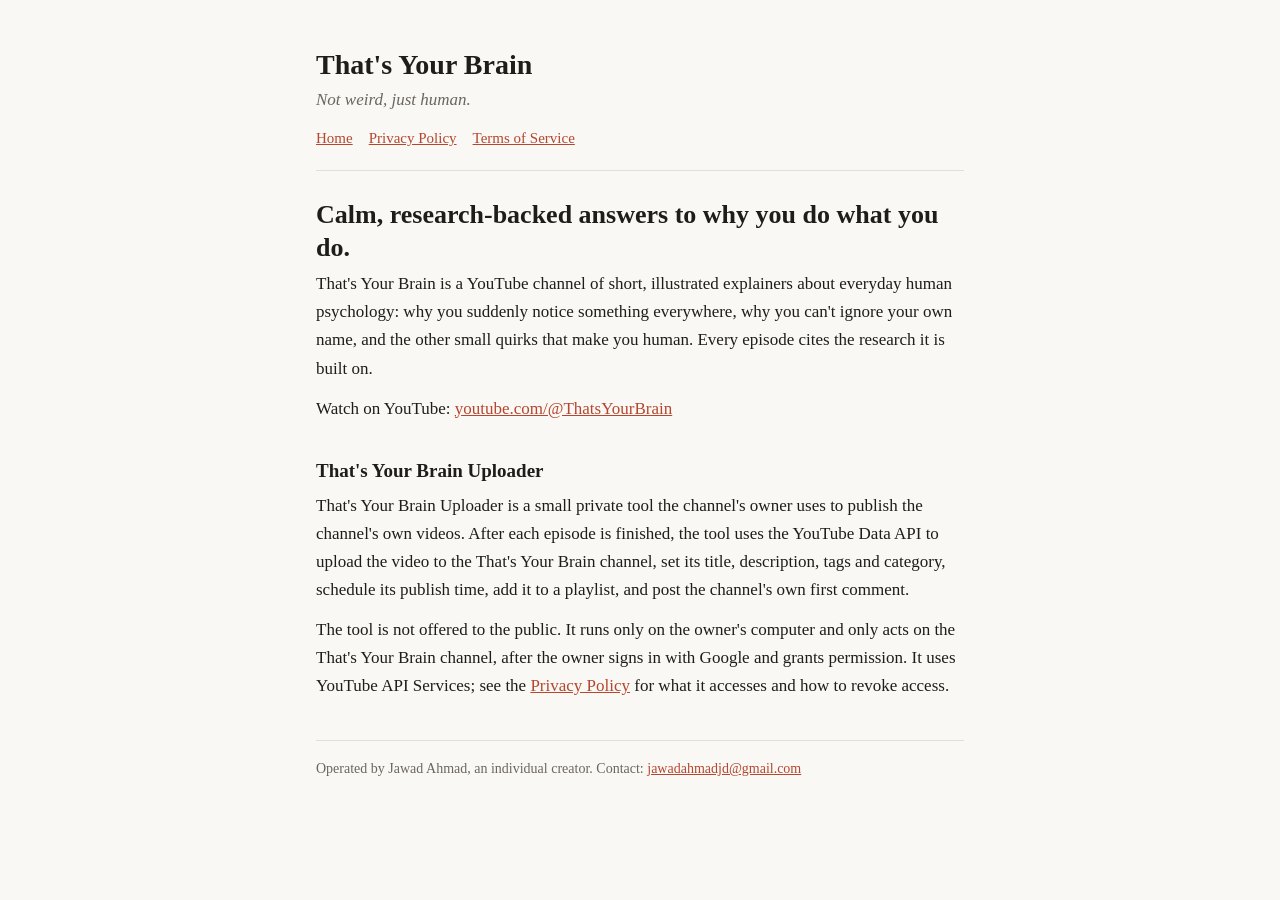
==== index.html @ c1eded34 "That's Your Brain site: home, privacy policy, terms Co-Authored-By: Claude Opus 5.5 <noreply@anthrop" ====
<!doctype html>
<html lang="en">
<head>
  <meta charset="utf-8">
  <meta name="viewport" content="width=device-width, initial-scale=1">
  <title>That's Your Brain</title>
  <meta name="description" content="That's Your Brain: calm, research-backed answers to why you do what you do.">
  <link rel="stylesheet" href="style.css">
</head>
<body>
<main>
  <header>
    <p class="brand">That's Your Brain</p>
    <p class="tag">Not weird, just human.</p>
    <nav><a href="./">Home</a><a href="privacy.html">Privacy Policy</a><a href="terms.html">Terms of Service</a></nav>
  </header>

  <h1>Calm, research-backed answers to why you do what you do.</h1>
  <p>That's Your Brain is a YouTube channel of short, illustrated explainers about everyday human psychology: why you suddenly notice something everywhere, why you can't ignore your own name, and the other small quirks that make you human. Every episode cites the research it is built on.</p>
  <p>Watch on YouTube: <a href="https://www.youtube.com/@ThatsYourBrain">youtube.com/@ThatsYourBrain</a></p>

  <h2>That's Your Brain Uploader</h2>
  <p>That's Your Brain Uploader is a small private tool the channel's owner uses to publish the channel's own videos. After each episode is finished, the tool uses the YouTube Data API to upload the video to the That's Your Brain channel, set its title, description, tags and category, schedule its publish time, add it to a playlist, and post the channel's own first comment.</p>
  <p>The tool is not offered to the public. It runs only on the owner's computer and only acts on the That's Your Brain channel, after the owner signs in with Google and grants permission. It uses YouTube API Services; see the <a href="privacy.html">Privacy Policy</a> for what it accesses and how to revoke access.</p>

  <footer>
    Operated by Jawad Ahmad, an individual creator. Contact: <a href="mailto:jawadahmadjd@gmail.com">jawadahmadjd@gmail.com</a>
  </footer>
</main>
</body>
</html>
---- style.css ----
:root {
  --bg: #faf8f4;
  --ink: #1f1d1a;
  --muted: #6b665e;
  --accent: #b5462f;
  --rule: #e4dfd5;
}
@media (prefers-color-scheme: dark) {
  :root {
    --bg: #161514;
    --ink: #ece8e1;
    --muted: #a39d93;
    --accent: #e0775f;
    --rule: #2e2c29;
  }
}
* { box-sizing: border-box; }
body {
  margin: 0;
  background: var(--bg);
  color: var(--ink);
  font: 17px/1.65 Georgia, "Times New Roman", serif;
}
main { max-width: 680px; margin: 0 auto; padding: 48px 16px 64px; }
header { border-bottom: 1px solid var(--rule); padding-bottom: 20px; margin-bottom: 28px; }
.brand { font: 600 28px/1.2 Georgia, serif; margin: 0; }
.tag { color: var(--muted); font-style: italic; margin: 4px 0 0; }
h1 { font-size: 26px; line-height: 1.25; margin: 0 0 6px; }
h2 { font-size: 19px; margin: 32px 0 6px; }
p, li { margin: 0 0 12px; }
a { color: var(--accent); }
.meta { color: var(--muted); font-size: 15px; }
nav { margin-top: 12px; font-size: 15px; }
nav a { margin-right: 16px; }
footer { border-top: 1px solid var(--rule); margin-top: 40px; padding-top: 16px; color: var(--muted); font-size: 14px; }
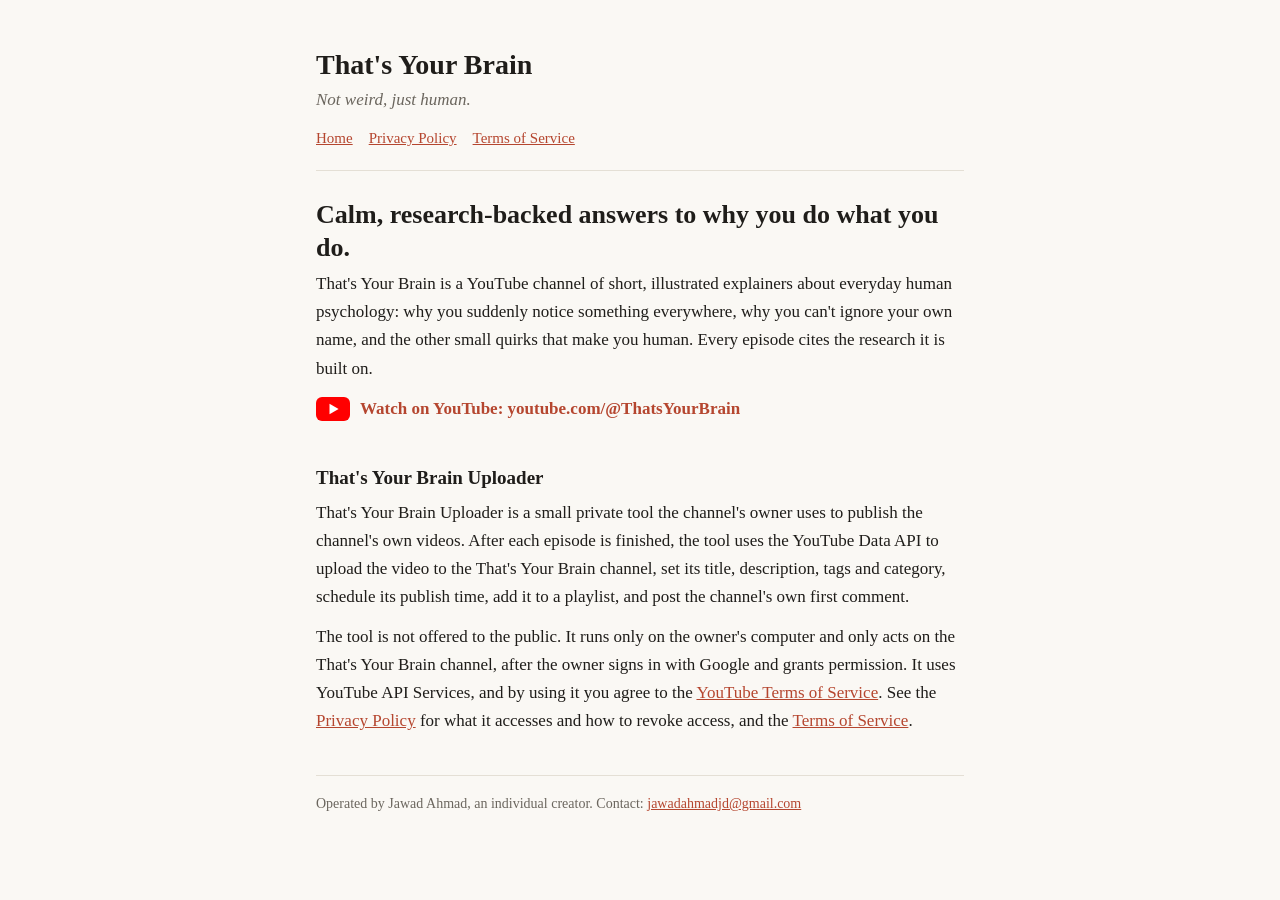
==== commit 3c91e990: "Add YouTube link with icon and YouTube ToS link on home page Co-Authored-By: Claude Opus 5.5 <norepl" ====
--- a/index.html
+++ b/index.html
@@ -17,11 +17,11 @@
 
   <h1>Calm, research-backed answers to why you do what you do.</h1>
   <p>That's Your Brain is a YouTube channel of short, illustrated explainers about everyday human psychology: why you suddenly notice something everywhere, why you can't ignore your own name, and the other small quirks that make you human. Every episode cites the research it is built on.</p>
-  <p>Watch on YouTube: <a href="https://www.youtube.com/@ThatsYourBrain">youtube.com/@ThatsYourBrain</a></p>
+  <p class="yt"><a href="https://www.youtube.com/@ThatsYourBrain" aria-label="Watch That's Your Brain on YouTube"><svg width="34" height="24" viewBox="0 0 34 24" aria-hidden="true"><rect width="34" height="24" rx="6" fill="#FF0000"/><path d="M13.5 6.8v10.4L22.6 12z" fill="#fff"/></svg><span>Watch on YouTube: youtube.com/@ThatsYourBrain</span></a></p>
 
   <h2>That's Your Brain Uploader</h2>
   <p>That's Your Brain Uploader is a small private tool the channel's owner uses to publish the channel's own videos. After each episode is finished, the tool uses the YouTube Data API to upload the video to the That's Your Brain channel, set its title, description, tags and category, schedule its publish time, add it to a playlist, and post the channel's own first comment.</p>
-  <p>The tool is not offered to the public. It runs only on the owner's computer and only acts on the That's Your Brain channel, after the owner signs in with Google and grants permission. It uses YouTube API Services; see the <a href="privacy.html">Privacy Policy</a> for what it accesses and how to revoke access.</p>
+  <p>The tool is not offered to the public. It runs only on the owner's computer and only acts on the That's Your Brain channel, after the owner signs in with Google and grants permission. It uses YouTube API Services, and by using it you agree to the <a href="https://www.youtube.com/t/terms">YouTube Terms of Service</a>. See the <a href="privacy.html">Privacy Policy</a> for what it accesses and how to revoke access, and the <a href="terms.html">Terms of Service</a>.</p>
 
   <footer>
     Operated by Jawad Ahmad, an individual creator. Contact: <a href="mailto:jawadahmadjd@gmail.com">jawadahmadjd@gmail.com</a>
--- a/style.css
+++ b/style.css
@@ -33,3 +33,5 @@
 nav { margin-top: 12px; font-size: 15px; }
 nav a { margin-right: 16px; }
 footer { border-top: 1px solid var(--rule); margin-top: 40px; padding-top: 16px; color: var(--muted); font-size: 14px; }
+.yt a { display: inline-flex; align-items: center; gap: 10px; text-decoration: none; font-weight: 600; }
+.yt svg { flex: none; }
